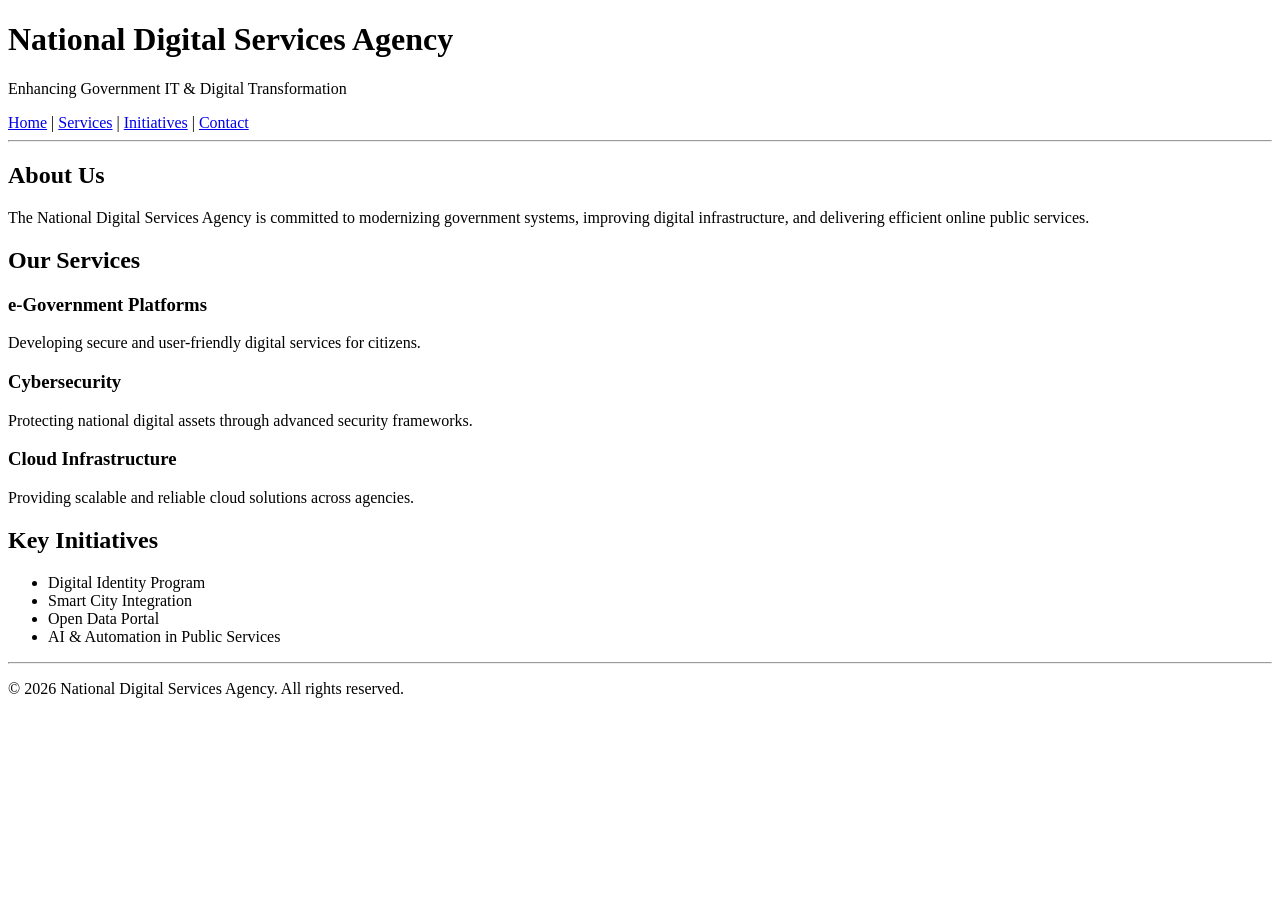
==== index.html @ 77906982 "index page added" ====
<!DOCTYPE html>
<html lang="en">
<head>
    <meta charset="UTF-8">
    <meta name="viewport" content="width=device-width, initial-scale=1.0">
    <title>National Digital Services Agency</title>
</head>
<body>

<header>
    <h1>National Digital Services Agency</h1>
    <p>Enhancing Government IT & Digital Transformation</p>
</header>

<nav>
    <a href="#">Home</a> |
    <a href="#">Services</a> |
    <a href="#">Initiatives</a> |
    <a href="#">Contact</a>
</nav>

<hr>

<main>

    <section>
        <h2>About Us</h2>
        <p>
            The National Digital Services Agency is committed to modernizing government systems,
            improving digital infrastructure, and delivering efficient online public services.
        </p>
    </section>

    <section>
        <h2>Our Services</h2>

        <h3>e-Government Platforms</h3>
        <p>Developing secure and user-friendly digital services for citizens.</p>

        <h3>Cybersecurity</h3>
        <p>Protecting national digital assets through advanced security frameworks.</p>

        <h3>Cloud Infrastructure</h3>
        <p>Providing scalable and reliable cloud solutions across agencies.</p>
    </section>

    <section>
        <h2>Key Initiatives</h2>
        <ul>
            <li>Digital Identity Program</li>
            <li>Smart City Integration</li>
            <li>Open Data Portal</li>
            <li>AI & Automation in Public Services</li>
        </ul>
    </section>

</main>

<hr>

<footer>
    <p>&copy; 2026 National Digital Services Agency. All rights reserved.</p>
</footer>

</body>
</html>
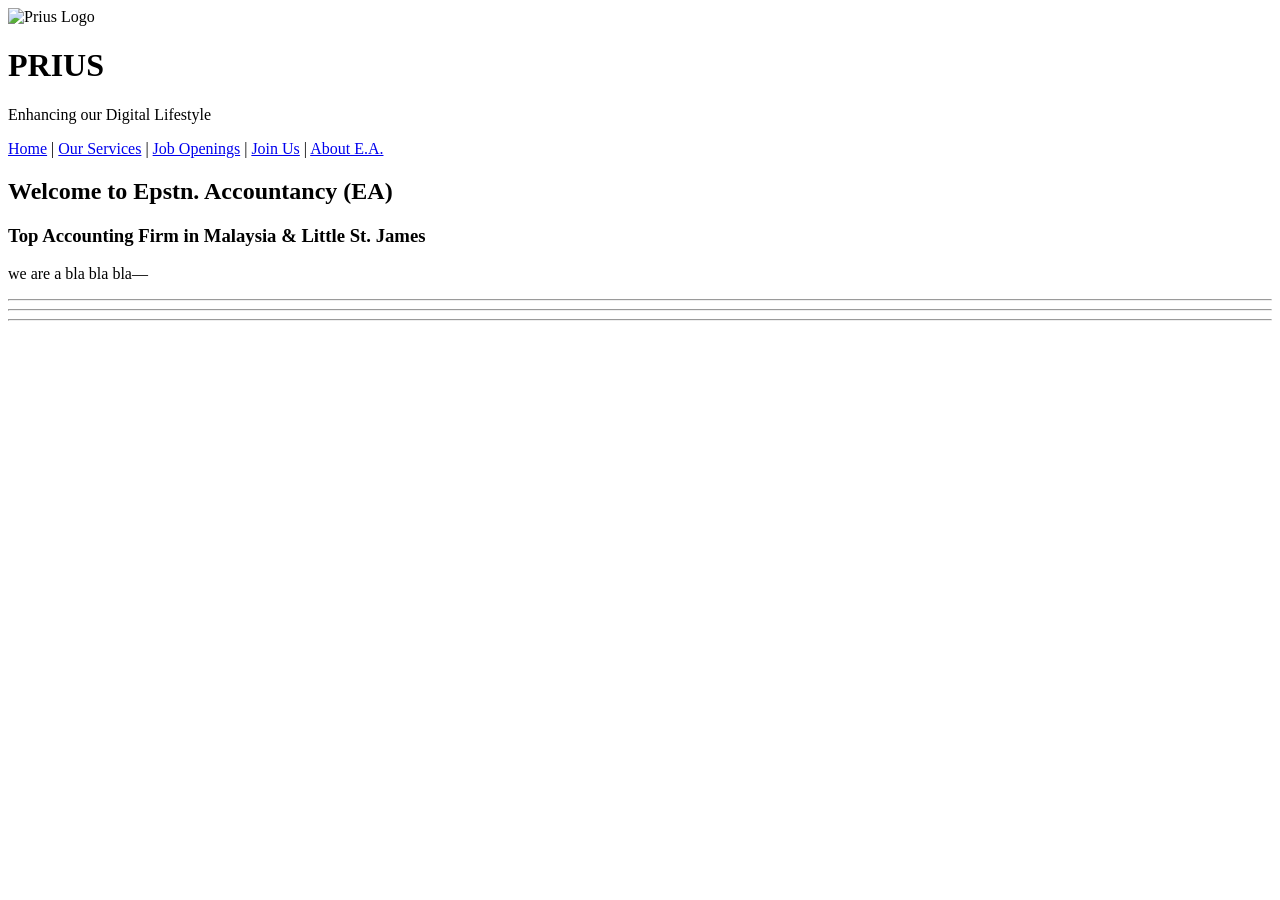
==== commit b3dc5d88: "Add files via upload" ====
--- a/index.html
+++ b/index.html
@@ -1,66 +1,45 @@
-<!DOCTYPE html>
-<html lang="en">
-<head>
-    <meta charset="UTF-8">
-    <meta name="viewport" content="width=device-width, initial-scale=1.0">
-    <title>National Digital Services Agency</title>
-</head>
-<body>
-
-<header>
-    <h1>National Digital Services Agency</h1>
-    <p>Enhancing Government IT & Digital Transformation</p>
-</header>
-
-<nav>
-    <a href="#">Home</a> |
-    <a href="#">Services</a> |
-    <a href="#">Initiatives</a> |
-    <a href="#">Contact</a>
-</nav>
-
-<hr>
-
-<main>
-
-    <section>
-        <h2>About Us</h2>
-        <p>
-            The National Digital Services Agency is committed to modernizing government systems,
-            improving digital infrastructure, and delivering efficient online public services.
-        </p>
-    </section>
-
-    <section>
-        <h2>Our Services</h2>
-
-        <h3>e-Government Platforms</h3>
-        <p>Developing secure and user-friendly digital services for citizens.</p>
-
-        <h3>Cybersecurity</h3>
-        <p>Protecting national digital assets through advanced security frameworks.</p>
-
-        <h3>Cloud Infrastructure</h3>
-        <p>Providing scalable and reliable cloud solutions across agencies.</p>
-    </section>
-
-    <section>
-        <h2>Key Initiatives</h2>
-        <ul>
-            <li>Digital Identity Program</li>
-            <li>Smart City Integration</li>
-            <li>Open Data Portal</li>
-            <li>AI & Automation in Public Services</li>
-        </ul>
-    </section>
-
-</main>
-
-<hr>
-
-<footer>
-    <p>&copy; 2026 National Digital Services Agency. All rights reserved.</p>
-</footer>
-
-</body>
+<!DOCTYPE html>
+<html lang="en">
+<head>
+    <meta charset="UTF-8">
+    <meta name="viewport" content="width=device-width, initial-scale=1.0">
+    <title>Prius - Enhancing our Digital Lifestyle</title>
+    <link rel="stylesheet" href="styles/style.css">
+</head>
+<body>
+
+    <header class="top-header">
+        <div class="logo-container">
+            <img src="styles/Gemini_Generated_Image_w46ji5w46ji5w46j-removebg-preview.png" alt="Prius Logo">
+        </div>
+        <div class="header-text">
+            <h1>PRIUS</h1>
+            <p>Enhancing our Digital Lifestyle</p>
+        </div>
+    </header>
+
+    <section class="hero">
+        
+        <nav class="navbar">
+            <a href="#">Home</a> |
+            <a href="#">Our Services</a> |
+            <a href="#">Job Openings</a> |
+            <a href="#">Join Us</a> |
+            <a href="#">About E.A.</a>
+        </nav>
+
+        <div class="hero-content">
+            <h2>Welcome to Epstn. Accountancy (EA)</h2>
+            <h3>Top Accounting Firm in Malaysia & Little St. James</h3>
+            
+            <p>we are a bla bla bla—</p>
+            
+            <hr class="dashed-line">
+            <hr class="dashed-line">
+            <hr class="dashed-line">
+        </div>
+
+    </section>
+
+</body>
 </html>
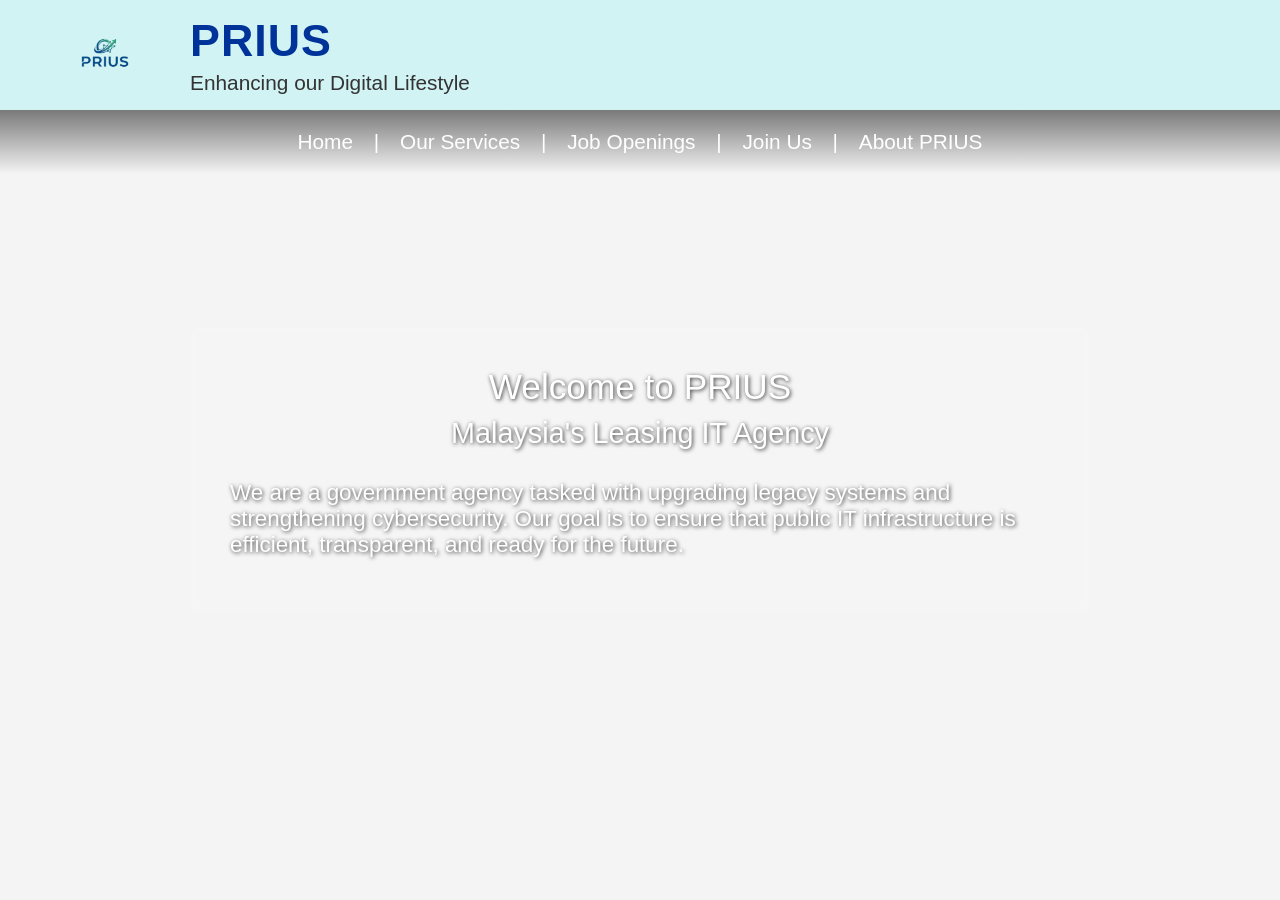
==== commit fc385d03: "Add files via upload" ====
--- a/index.html
+++ b/index.html
@@ -25,18 +25,18 @@
             <a href="#">Our Services</a> |
             <a href="#">Job Openings</a> |
             <a href="#">Join Us</a> |
-            <a href="#">About E.A.</a>
+            <a href="#">About PRIUS</a>
         </nav>
 
         <div class="hero-content">
-            <h2>Welcome to Epstn. Accountancy (EA)</h2>
-            <h3>Top Accounting Firm in Malaysia & Little St. James</h3>
+            <h2>Welcome to PRIUS</h2>
+            <h3>Malaysia's Leasing IT Agency</h3>
             
-            <p>we are a bla bla bla—</p>
+            <p>We are a government agency tasked with upgrading legacy systems and 
+                strengthening cybersecurity. Our goal is to ensure that 
+                public IT infrastructure is efficient, transparent, and ready for the future.</p>
             
-            <hr class="dashed-line">
-            <hr class="dashed-line">
-            <hr class="dashed-line">
+            
         </div>
 
     </section>
--- a/styles/style.css
+++ b/styles/style.css
@@ -0,0 +1,118 @@
+/* CSS Reset & Global Styles */
+* {
+    margin: 0;
+    padding: 0;
+    box-sizing: border-box;
+    font-family: Arial, sans-serif;
+}
+
+body {
+    background-color: #f4f4f4;
+}
+
+/* Top Header Section */
+.top-header {
+    display: flex;
+    align-items: center;
+    background-color: #d1f3f4; /* Light cyan matching your mockup */
+    padding: 15px 50px;
+}
+
+.logo-container img {
+    height: 60px; /* Adjust based on your logo size */
+    margin-right: 30px;
+}
+
+.header-text h1 {
+    color: #003399; /* Bold blue matching the Prius text */
+    font-size: 2.8rem;
+    font-weight: 700;
+    letter-spacing: 1px;
+    margin-bottom: 5px;
+    text-transform: uppercase;
+}
+
+.header-text p {
+    color: #333;
+    font-size: 1.3rem;
+}
+
+/* Hero Image Section */
+.hero {
+    position: relative;
+    width: 100%;
+    height: 80vh;
+    min-height: 600px;
+    /* Replace with your exact background image file name */
+    background-image: url("Gemini_Generated_Image_enreefenreefenre.png"); 
+    background-size: cover;
+    background-position: center;
+    background-repeat: no-repeat;
+}
+
+/* Navigation Bar Over Image */
+.navbar {
+    text-align: center;
+    padding: 20px 0;
+    color: white;
+    font-size: 1.3rem;
+    /* Slight dark gradient at the top to make white text pop */
+    background: linear-gradient(to bottom, rgba(0,0,0,0.5) 0%, rgba(0,0,0,0) 100%);
+}
+
+.navbar a {
+    color: white;
+    text-decoration: none;
+    margin: 0 15px;
+    transition: opacity 0.3s ease;
+}
+
+.navbar a:hover {
+    opacity: 0.8;
+    text-decoration: underline;
+}
+
+/* Center Content Overlay */
+.hero-content {
+    position: absolute;
+    top: 50%;
+    left: 50%;
+    transform: translate(-50%, -50%);
+    text-align: center;
+    color: white;
+    width: 80%;
+    max-width: 900px;
+    /* Semi-transparent box to match your mockup */
+    background-color: rgba(255, 255, 255, 0.1);
+    backdrop-filter: blur(3px); /* Optional: Adds a slight glass blur effect */
+    padding: 40px;
+    border-radius: 8px;
+}
+
+.hero-content h2 {
+    font-size: 2.2rem;
+    font-weight: normal;
+    margin-bottom: 10px;
+    text-shadow: 1px 1px 4px rgba(0, 0, 0, 0.8);
+}
+
+.hero-content h3 {
+    font-size: 1.8rem;
+    font-weight: normal;
+    margin-bottom: 30px;
+    text-shadow: 1px 1px 4px rgba(0, 0, 0, 0.8);
+}
+
+.hero-content p {
+    font-size: 1.4rem;
+    margin-bottom: 15px;
+    text-align: left; /* Aligning left based on your image */
+    text-shadow: 1px 1px 4px rgba(0, 0, 0, 0.8);
+}
+
+/* Dashed Divider Lines */
+.dashed-line {
+    border: none;
+    border-top: 2px dashed rgba(255, 255, 255, 0.8);
+    margin: 20px 0;
+}
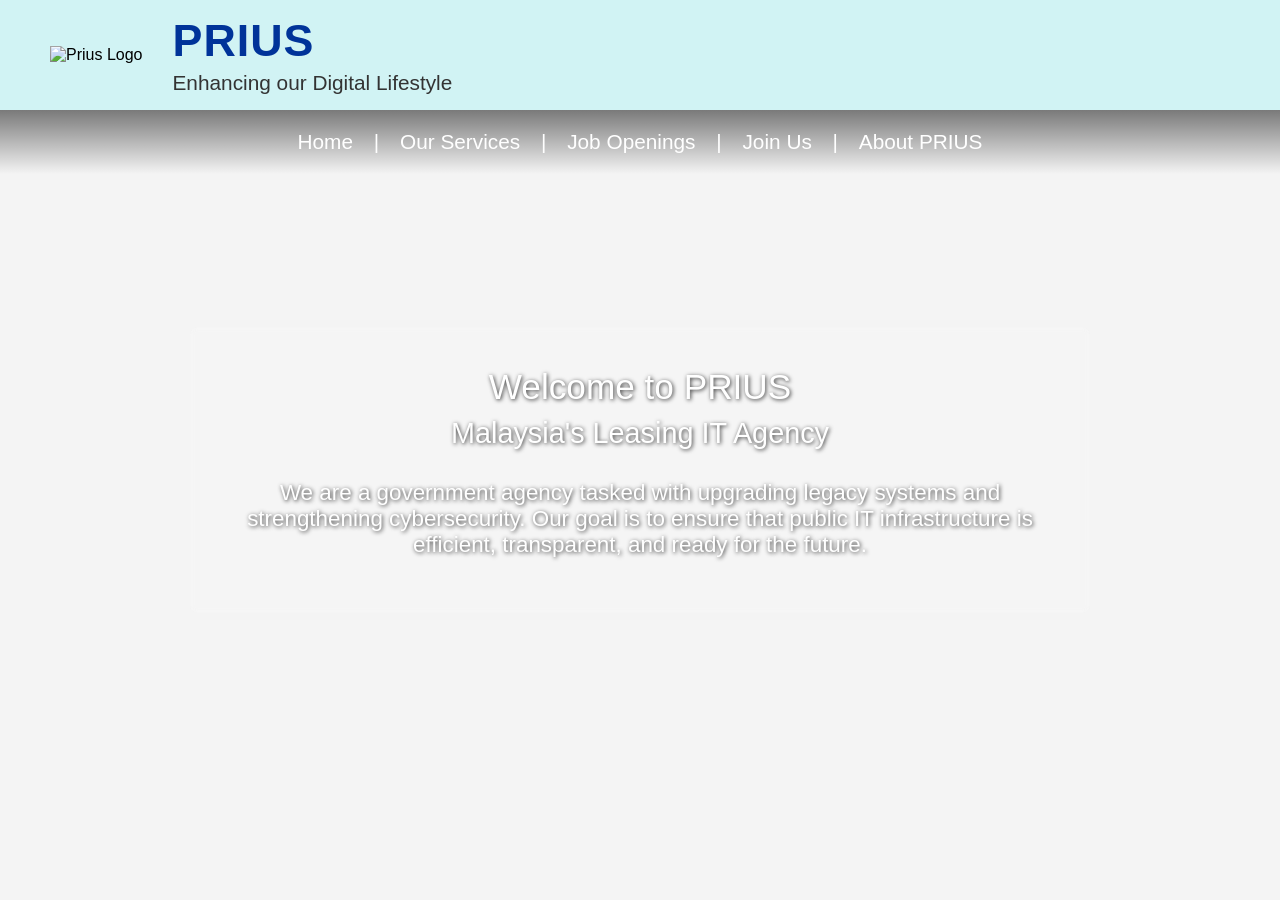
==== commit a37f5824: "add about.html" ====
--- a/index.html
+++ b/index.html
@@ -25,7 +25,7 @@
             <a href="#">Our Services</a> |
             <a href="#">Job Openings</a> |
             <a href="#">Join Us</a> |
-            <a href="#">About PRIUS</a>
+            <a href="about.html">About PRIUS</a>
         </nav>
 
         <div class="hero-content">
--- a/styles/style.css
+++ b/styles/style.css
@@ -106,13 +106,6 @@
 .hero-content p {
     font-size: 1.4rem;
     margin-bottom: 15px;
-    text-align: left; /* Aligning left based on your image */
+    text-align: center; /* Aligning left based on your image */
     text-shadow: 1px 1px 4px rgba(0, 0, 0, 0.8);
 }
-
-/* Dashed Divider Lines */
-.dashed-line {
-    border: none;
-    border-top: 2px dashed rgba(255, 255, 255, 0.8);
-    margin: 20px 0;
-}
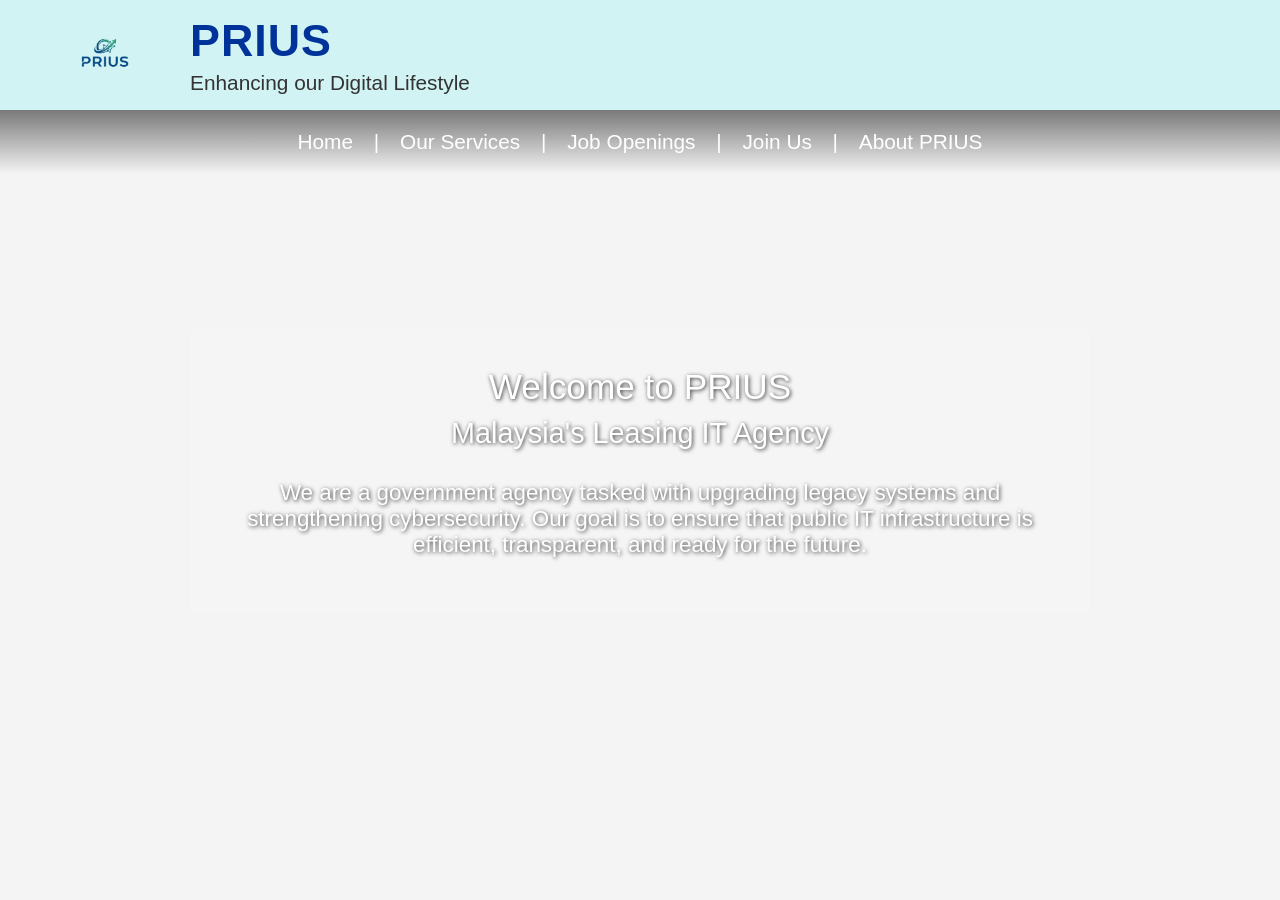
==== commit 059b6b68: "relinked all html files to the correct prius logo" ====
--- a/index.html
+++ b/index.html
@@ -10,7 +10,7 @@
 
     <header class="top-header">
         <div class="logo-container">
-            <img src="styles/Gemini_Generated_Image_w46ji5w46ji5w46j-removebg-preview.png" alt="Prius Logo">
+            <img src="styles/images/Gemini_Generated_Image_w46ji5w46ji5w46j-removebg-preview.png" alt="Prius Logo">
         </div>
         <div class="header-text">
             <h1>PRIUS</h1>
--- a/styles/style.css
+++ b/styles/style.css
@@ -44,7 +44,7 @@
     height: 80vh;
     min-height: 600px;
     /* Replace with your exact background image file name */
-    background-image: url("Gemini_Generated_Image_enreefenreefenre.png"); 
+    background-image: url("images/Gemini_Generated_Image_enreefenreefenre.png"); 
     background-size: cover;
     background-position: center;
     background-repeat: no-repeat;
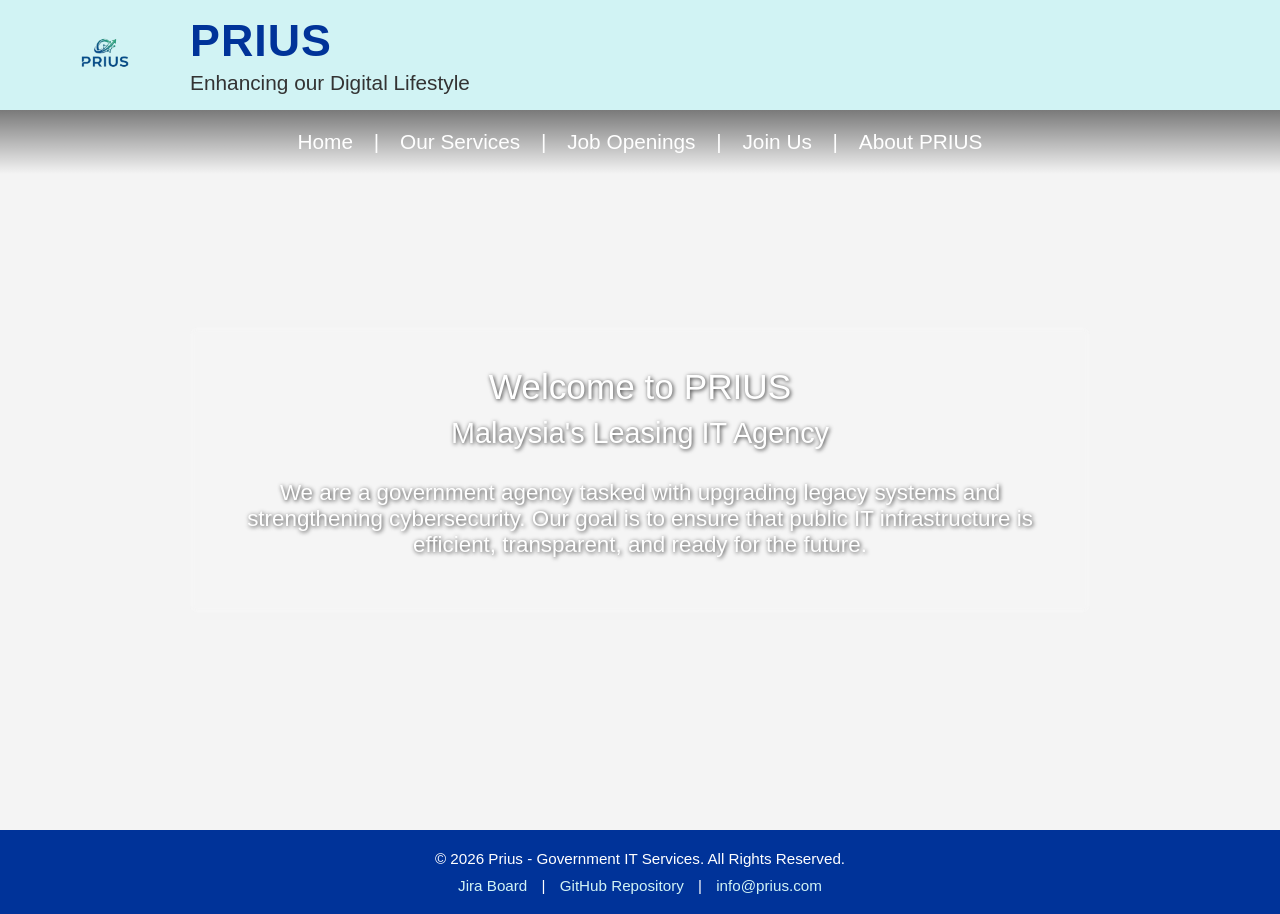
==== commit 58f6be1e: "added footer and correct navigation links in all pages" ====
--- a/index.html
+++ b/index.html
@@ -21,10 +21,10 @@
     <section class="hero">
         
         <nav class="navbar">
-            <a href="#">Home</a> |
-            <a href="#">Our Services</a> |
-            <a href="#">Job Openings</a> |
-            <a href="#">Join Us</a> |
+            <a href="index.html">Home</a> |
+            <a href="service.html">Our Services</a> |
+            <a href="job-descriptions.html">Job Openings</a> |
+            <a href="apply.html">Join Us</a> |
             <a href="about.html">About PRIUS</a>
         </nav>
 
@@ -40,6 +40,13 @@
         </div>
 
     </section>
-
+<footer style="background-color: #003399; color: white; text-align: center; padding: 20px; font-size: 0.95rem; width: 100%;">
+        <p style="margin: 0 0 10px 0;">&copy; 2026 Prius - Government IT Services. All Rights Reserved.</p>
+        <p style="margin: 0;">
+            <a href="https://cos10026wm.atlassian.net/jira/software/projects/GROUP/boards/34?atlOrigin=eyJpIjoiZTRjOWE0MDNjZTk0NDYyMWE3NGNkM2RlM2RlMTA2NjEiLCJwIjoiaiJ9" style="color: #d1f3f4; text-decoration: none; margin: 0 10px;">Jira Board</a> | 
+            <a href="https://github.com/rllysadkeanu/GroupProject-" style="color: #d1f3f4; text-decoration: none; margin: 0 10px;">GitHub Repository</a> | 
+            <a href="mailto:info@prius.com" style="color: #d1f3f4; text-decoration: none; margin: 0 10px;">info@prius.com</a>
+        </p>
+    </footer>
 </body>
 </html>
--- a/styles/style.css
+++ b/styles/style.css
@@ -43,7 +43,6 @@
     width: 100%;
     height: 80vh;
     min-height: 600px;
-    /* Replace with your exact background image file name */
     background-image: url("images/Gemini_Generated_Image_enreefenreefenre.png"); 
     background-size: cover;
     background-position: center;
